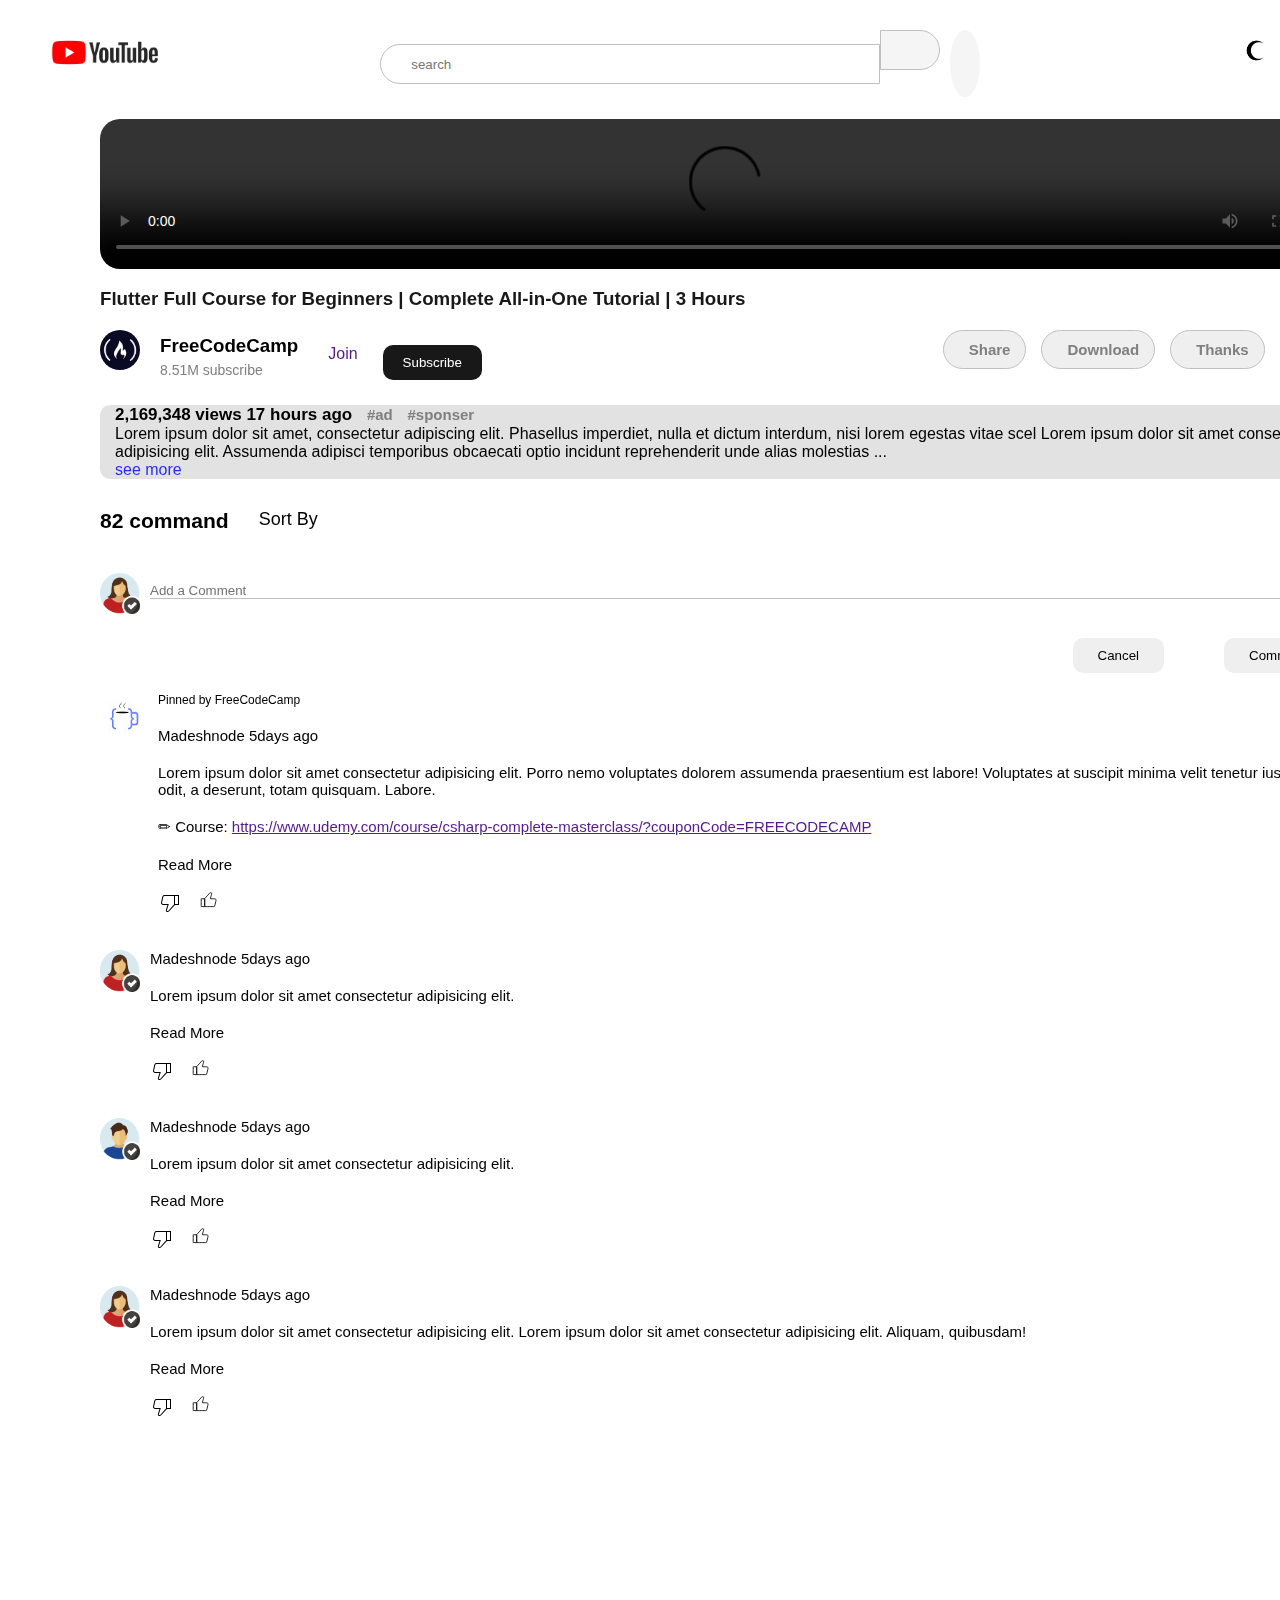
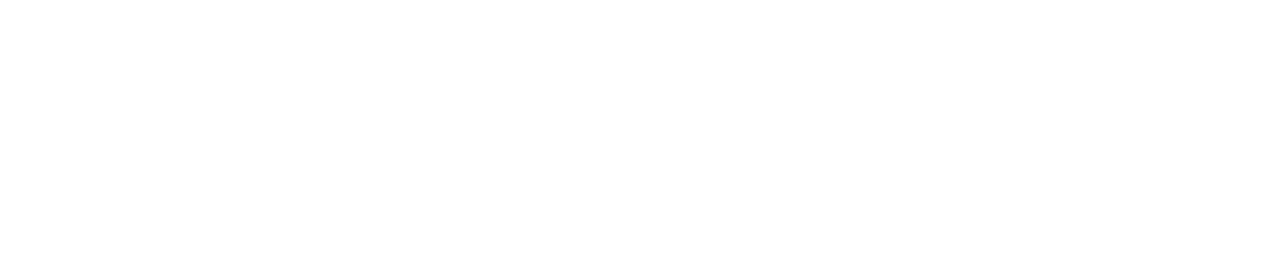
==== youtube clone/video1.html @ 5c9faa7c "first commit" ====
<!DOCTYPE html>
<html lang="en">
<head>
    <meta charset="UTF-8">
    <meta name="viewport" content="width=device-width, initial-scale=1.0">
    <title>Flutter full course</title>
    <link rel="icon" href="/youtube clone/youtube img/youtube icon.jpg">
    <link rel="stylesheet" href="video.css">
    <link
    rel="stylesheet"
    href="https://cdnjs.cloudflare.com/ajax/libs/font-awesome/6.1.2/css/all.min.css"
    integrity="sha512-1sCRPdkRXhBV2PBLUdRb4tMg1w2YPf37qatUFeS7zlBy7jJI8Lf4VHwWfZZfpXtYSLy85pkm9GaYVYMfw5BC1A=="
    crossorigin="anonymous"
    referrerpolicy="no-referrer"/>
</head>
<body>
    <header>
        <nav>
            <div class="navbar">
                <div class="navbar-logo">
                    <i class="fa-solid fa-bars fa-xl" id="tabBar"></i>
                    <div class="youtube-img">
                      <a href="/youtube clone/home.html"><img src="/img/mainimg0.jpg" alt="" title="YouTube Home" id="logo"></a>  
                    </div>
                </div>
                <div class="header-input">
                    <form action="">
                        <input type="text" placeholder="search">
                        <span class="input-btn"><button type="submit"><i class="fa-solid fa-magnifying-glass fa-lg"></i></button></span>
                        <span class="voice-record"><i class="fa-solid fa-microphone fa-lg"></i></span>
                    </form>
                </div>
                <div class="header-icon">
                   <a href=""><i class="fa-solid fa-video fa-xl"></i></a> 
                   <a href=""><i class="fa-sharp fa-regular fa-bell fa-xl"></i></a> 
                   <img src="/img/moonlogo.jpg" alt="" id="icon"> 
                </div>
            </div>
        </nav>
    </header>
    <aside>
        <div class="sidebar" id="sidebar">
            <div class="sidebar-menu">
                <div class="first-box">
                    <ul>
                        <li>
                            <a href="">
                                <i class="fa-solid fa-house fa-lg"></i> 
                                <span class="span">Home</span>
                            </a>
                        </li>
                        <li>
                            <a href="">
                                <i class="fa-solid fa-clapperboard fa-lg"></i>
                                <span class="span">Shorts</span>
                            </a>
                        </li>
                        <li>
                            <a href="">
                                <i class="fa-solid fa-clipboard-user fa-lg"></i>
                                <span class="span">subscription</span>
                            </a>
                        </li>
                    </ul>
                </div>
                <hr>
                <div class="second-box">
                    <div class="second-title">
                        <h3>you</h3>
                    </div>
                    <ul>
                        <li>
                            <a href="">
                                <i class="fa-solid fa-clock-rotate-left fa-lg"></i> 
                                <span class="span">History</span>
                            </a>
                        </li>
                        <li>
                            <a href="">
                                <i class="fa-regular fa-clock fa-lg"></i>
                                <span class="span">Watch Later</span>
                            </a>
                        </li>
                        <li>
                            <a href="">
                                <i class="fa-regular fa-thumbs-up fa-lg"></i>
                                <span class="span">Liked Video</span>
                            </a>
                        </li>
                        <li>
                            <a href="">
                                <i class="fa-solid fa-bars-staggered fa-lg"></i>
                                <span class="span">jackie Chan...</span>
                            </a>
                        </li>
                    </ul>
                </div>
                <hr>
                <div class="second-box1">
                    <h3>subscription</h3>
                    <ul>
                        <li>
                            <a href="/youtube clone/video1.html">
                               <img src="/youtubeprofieimg/sidebarimg1 (2).jpg" alt="">
                             <span class="span1">Madan Gowri</span>
                            </a>
                        </li>
                        <li>
                            <a href="/youtube clone/video1.html">
                               <img src="/youtubeprofieimg/sidebarimg10.jpg" alt="">
                                <span class="span1">Prime Video</span>
                            </a>
                        </li>
                        <li>
                            <a href="/youtube clone/video1.html">
                               <img src="/youtubeprofieimg/sidebarimg11.jpg" alt="">
                                <span class="span1">Village Cooking..</span>
                            </a>
                        </li>
                        <li>
                            <a href="/youtube clone/video1.html">
                               <img src="/youtubeprofieimg/sidebarimg5.jpg" alt="">
                                <span class="span1">FreeCodeCamp</span>
                            </a>
                        </li>
                        <li>
                            <a href="/youtube clone/video1.html">
                               <img src="/youtubeprofieimg/sidebarimg6.jpg" alt="">
                                <span class="span1">Parithbangal</span>
                            </a>
                        </li>
                        <li>
                            <a href="/youtube clone/video1.html">
                               <img src="/youtubeprofieimg/sidebarimg9.jpg" alt="">
                                <span class="span1">Behindwoods</span>
                            </a>
                        </li>
                        <li>
                            <a href="/youtube clone/video1.html">
                               <img src="/youtubeprofieimg/sidebarimg4.jpg" alt="">
                                <span class="span1">Mr Beast</span>
                            </a>
                        </li>
                       
                    </ul>
                </div>
                <div class="first-box">
                    <h3>Explore</h3>
                    <ul>
                        <li>
                            <a href="">
                                <i class="fa-solid fa-arrow-trend-up fa-lg"></i>
                                <span class="span">Trenidng</span>
                            </a>
                        </li>
                        <li>
                            <a href="">
                                <i class="fa-solid fa-bag-shopping fa-lg"></i>
                                <span class="span">Shopping</span>
                            </a>
                        </li>
                        <li>
                            <a href="">
                                <i class="fa-solid fa-music fa-lg"></i>
                                <span class="span">Music</span>
                            </a>
                        </li>
                        <li>
                            <a href="">
                                <i class="fa-solid fa-film fa-lg"></i>
                                <span class="span">Flims</span>
                            </a>
                        </li>
                        <li>
                            <a href="">
                                <i class="fa-solid fa-film fa-lg"></i>
                                <span class="span">Live Gaming</span>
                            </a>
                        </li>
                        <li>
                            <a href="">
                                <i class="fa-regular fa-newspaper fa-lg"></i>
                                <span class="span">News</span>
                            </a>
                        </li>
                        <li>
                            <a href="">
                                <i class="fa-solid fa-medal fa-lg"></i>
                                <span class="span">Sports</span>
                            </a>
                        </li>
                        <li>
                            <a href="">
                                <i class="fa-solid fa-graduation-cap fa-lg"></i>
                                <span class="span">Learing</span>
                            </a>
                        </li>
                    </ul>
                </div>
            </div>     
        </div>
    </aside>
    <main>
        <div class="video-content">
            <div class="flex-box">
                <div class="col1">
                    <div class="video">
                        <video width="1250" controls>
                           <source src="/img/video.mp4">
                        </video>
                    </div>
                    <div class="video-template">
                        <h3>Flutter Full Course for Beginners | Complete All-in-One Tutorial | 3 Hours</h3>
                    </div>
                    <div class="subcribe-col">
                        <div class="subscribe">
                            <div class="channel-logo">
                               <a href=""><img src="/youtubeprofieimg/sidebarimg5.jpg" alt=""></a> 
                            </div>
                            <div class="channel-name">
                                <h3>FreeCodeCamp</h3>
                                <p>8.51M subscribe</p>
                            </div>
                            <div class="join-btn">
                                <a href="">Join</a>
                            </div>
                            <div class="sub-btn">
                                <button>Subscribe</button>
                            </div>
                        </div>
                        <div class="other-item"> 
                            <div class="download">
                                <button>
                                    <i class="fa-solid fa-scissors fa-lg"></i>
                                    <span class="span2">Share</span>
                                </button>
                            </div>
                            <div class="download" id="hidden-btn">
                                <button >
                                    <i class="fa-solid fa-download fa-lg"></i>
                                    <span class="span2">Download</span>
                                </button>
                            </div>
                            <div class="download" id="hidden-button">
                                <button>
                                    <i class="fa-regular fa-heart fa-lg"></i>
                                    <span class="span2">Thanks</span>
                                </button>
                            </div>
                            <div class="download">
                                <button id="modal-btn">
                                    <i class="fa-solid fa-scissors fa-lg"></i>
                                    <span class="span2">Clip</span>
                                </button>
                            </div>
                            <div class="clip-modal" id="clip-modal">
                                <div class="clip-content">
                                    <div class="heading">
                                        Create a channel
                                    </div>
                                    <p>In order to create a clip, you need to create a channel.</p>
                                    <div class="choice">
                                       <a href="#" id="cancel">Cancel</a>
                                       <a href="#" id="create">Create</a>
                                    </div>
                                </div>
                            </div>
                        </div>
                    </div>
                    <div class="about-video">
                        <div class="video-about">
                            2,169,348 views  17 hours ago 
                            <span class="span2">#ad</span>
                            <span class="span2">#sponser</span>  
                        </div>
                        <p class="para-line">
                            Lorem ipsum dolor sit amet, consectetur adipiscing elit. Phasellus imperdiet, nulla et dictum interdum, nisi lorem egestas vitae scel Lorem ipsum dolor sit amet consectetur, adipisicing elit. Assumenda adipisci temporibus obcaecati optio incidunt reprehenderit unde alias molestias
                            <span id="dots">...</span> 
                            <div id="more">
                                <div class="video-course-link">
                                    <ul>
                                        <li> 💻Code (completed project) <a href="">:https://github.com/MuriungiPatrick/Bo...</a></li>
                                        <li> 💻Code (completed project) <a href="">:https://github.com/MuriungiPatrick/Bo...</a></li>
                                    </ul>
                                </div>
                                <div class="detail-course-link">
                                    <h4>⭐️ Course Contents ⭐️</h4>
                                    <ul>
                                        <li>⌨️ (0:00:00) Part 1: Intro to Website Project       </li>
                                        <li>⌨️ (0:02:13) Part 2-1: SASS Setup</li>
                                        <li>⌨️ (0:19:27) Part 2-2: Customizing Bootstrap</li>
                                        <li>⌨️ (0:35:39) Part 3: File structure</li>
                                        <li>⌨️ (0:43:32) Part 4: The Navbar Section</li>
                                        <li>⌨️ (1:13:25) Part 5: The Intro Section</li>
                                        <li>⌨️ (1:57:00) Part 7: The Companies Section</li>
                                        <li>⌨️ (0:43:32) Part 8: The Navbar Section</li>
                                        <li>⌨️ (1:13:25) Part 9: The Intro Section</li>
                                        <li>⌨️ (1:57:00) Part 10: The Companies Section</li>
                                        <li>⌨️ (1:57:00) Part 11: The Companies Section</li>
                                        <li>⌨️ (1:57:00) Part 12: The Companies Section</li>
                                    </ul>
                                </div>
                                <div class="source-link">
                                    <h4>⭐️ Resources ⭐️</h4>
                                    <ul>
                                        <li>🔗 SASS: <a href="">https://sass-lang.com/guide</a></li>
                                        <li>🔗Bootstrap 5:<a href="">https://sass-lang.com/guide</a></li>
                                        <li>🔗  Google fonts:<a href="">https://sass-lang.com/guide</a></li>
                                        <li>🔗 Fontawesome::<a href="">https://sass-lang.com/guide</a></li>
                                        <li>🔗 Tablericons:<a href="">https://sass-lang.com/guide</a></li>
                                        <li>🔗  Bootstrap icons:<a href="">https://sass-lang.com/guide</a></li>
                                        <li>🔗 Illustrations: <a href="">https://sass-lang.com/guide</a></li>
                                    </ul>
                                </div>

                                <div class="thanks-to">
                                    <h4>🎉 Thanks to our Champion and Sponsor supporters:</h4>
                                    <ul>
                                        <li>👾Madesh</li>
                                        <li>👾John</li>
                                        <li>👾Elizabath Cooper</li>
                                        <li>👾Jughead</li>
                                        <li>👾Archie Andrew</li>
                                        <li>👾Vernoica Lodge</li>
                                    </ul>
                                </div>
                            </div>
                            <a href="#" onclick="myFunction()" id="myBtn">see more</a>
                        </p>  
                        
                    </div>
                    <div class="command-box">
                        <div class="command-header">
                            <div class="command-header-box">
                                <h3>82 command</h3>
                            </div>
                            <div class="command-icon-sort">
                                <span><i class="fa-solid fa-bars-staggered fa-lg"></i> Sort By </span>
                            </div>
                        </div>
                        <div class="command-mail-box">
                            <div class="comment-mail-img">
                                <img id="comment-img-id" src="/myvideo img/images.png" alt="" >
                            </div>
                         <div class="comment-mail-input">
                            <input type="text"  placeholder="Add a Comment" id="Textfield">
                         </div>
                        </div>
                        <div class="command-commit-box">
                            <button id ="btn" type="reset" onclick="ClearTextInput()">Cancel</button>
                            <button id="btn">Commit</button>
                        </div>
                        <div class="comment-area">
                            <div class="comment-1-img">
                                <img src="/img/comment-img.jpg" alt="">
                            </div>
                            <div class="comment-1-thumnail">
                                <p>Pinned by FreeCodeCamp</p>
                                <div class="thanks-comment">
                                    <p class="comment-para"><span>Madeshnode</span> 5days ago</p>
                                    <p>Lorem ipsum dolor sit amet consectetur adipisicing elit. Porro nemo voluptates dolorem assumenda praesentium est labore! Voluptates at suscipit minima velit tenetur iusto quod, odit, a deserunt, totam quisquam. Labore.</p>
                                    <p>✏ Course: <a href="">https://www.udemy.com/course/csharp-complete-masterclass/?couponCode=FREECODECAMP</a></p>
                                    <p>Read More</p>
                                    <div class="like-box">
                                        <div class="comment-like">
                                            <img src="/img/downhand.svg" alt="">
                                        </div>
                                        <div class="comment-like1">
                                            <img class="comment-uphand-img" src="/img/uphand.svg" alt="">
                                        </div>
                                    </div> 
                                </div>
                            </div>
                        </div>
                        <div class="comment-area">
                            <div class="comment-2-img">
                                <img class="comment2img" src="/myvideo img/images.png" alt="">
                            </div>
                            <div class="comment-1-thumnail">
                                <div class="thanks-comment">
                                    <p class="comment-para"><span>Madeshnode</span> 5days ago</p>
                                    <p>Lorem ipsum dolor sit amet consectetur adipisicing elit.</p> 
                                    <p>Read More</p>
                                    <div class="like-box">
                                        <div class="comment-like">
                                            <img src="/img/downhand.svg" alt="">
                                        </div>
                                        <div class="comment-like1">
                                            <img class="comment-uphand-img" src="/img/uphand.svg" alt="">
                                        </div>
                                    </div> 
                                </div>
                            </div>
                        </div>
                        <div class="comment-area">
                            <div class="comment-3-img">
                                <img class="comment2img" src="/myvideo img/image1.png" alt="">
                            </div>
                            <div class="comment-1-thumnail">
                                <div class="thanks-comment">
                                    <p class="comment-para"><span>Madeshnode</span> 5days ago</p>
                                    <p>Lorem ipsum dolor sit amet consectetur adipisicing elit.</p> 
                                    <p>Read More</p>
                                    <div class="like-box">
                                        <div class="comment-like">
                                            <img src="/img/downhand.svg" alt="">
                                        </div>
                                        <div class="comment-like1">
                                            <img class="comment-uphand-img" src="/img/uphand.svg" alt="">
                                        </div>
                                    </div> 
                                </div>
                            </div>
                        </div>
                        <div class="comment-area">
                            <div class="comment-4-img">
                                <img class="comment2img" src="/myvideo img/images.png" alt="">
                            </div>
                            <div class="comment-1-thumnail">
                                <div class="thanks-comment">
                                    <p class="comment-para"><span>Madeshnode</span> 5days ago</p>
                                    <p>Lorem ipsum dolor sit amet consectetur adipisicing elit. Lorem ipsum dolor sit amet consectetur adipisicing elit. Aliquam, quibusdam!</p> 
                                    <p>Read More</p>
                                    <div class="like-box">
                                        <div class="comment-like">
                                            <img src="/img/downhand.svg" alt="">
                                        </div>
                                        <div class="comment-like1">
                                            <img class="comment-uphand-img" src="/img/uphand.svg" alt="">
                                        </div>
                                    </div> 
                                </div>
                            </div>
                        </div>
                    </div>
                </div>
                <div class="col2">
                    <div class="ad-video">
                        <a href="">
                            <div class="ad-img">
                                <img src="/img/ad-img.jpg" alt="">
                            </div> 
                            <div class="ad-details">
                                <img src="/img/flogo.jpg" alt="">
                                <div class="title">
                                    <h4>Game Maker</h4>
                                    <p><span>Sponsered</span>.register.sandbox</p>
                                </div>
                                <div class="download-btn">
                                    <button>Download</button>
                                </div>
                            </div>     
                        </a>     
                            
                    </div>
                    <div class="next-video">
                        <div class="video1">
                            <a href="">
                                <div class="video-flex">
                                    <div class="flex-img">
                                        <img src="/img/mainimg1.jpg" alt="">
                                    </div>
                                    <div class="flex-template">
                                        <p>MERN STACK FULL Tutorial
                                            for Beginner | complete all in one..
                                        </p> 
                                        <h5>Dave Gray</h5>
                                        <span class="author-view">492k Views</span>
                                            <span class="channel-video" >. 2 years Ago</span>
                                    </div>
                                </div>
                            </a>
                        </div>
                    </div>
                </div>
            </div>
        </div>
    </main>
    <script src="video.js"></script>
    <script src="home.js"></script>
</body>
</html>
---- youtube clone/video.css ----
*{
    padding: 0;
    margin: 0;
    box-sizing: border-box;
}
:root{
    --primary-color:#fff;
    --secondry-color:hwb(0 0% 100% / 0.906);
}
.dark-mode{
    --primary-color:#000000;
    --secondry-color:#fff;
} 
header,body{
    position: sticky;
    top:0;
}
body{
    background-color: var(--primary-color);
    font-family: Roboto, Arial, sans-serif;
    height: 200vh;
}

::-webkit-scrollbar {
    width: 20px;
    background: #fff;
  }

  
  ::-webkit-scrollbar-thumb {
    background-color: #c0c0c0;
    border-radius: 20px;
    border: 6px solid transparent;
    background-clip: content-box;
  }
  
  ::-webkit-scrollbar-thumb:hover {
    background-color: #a8bbbb;
  }

.navbar{
    display: flex;
    justify-content: space-between;
    align-items: center;
    padding-top: 15px;
    width:100%;
    background-color: var(--primary-color);
    
    
}
.navbar-logo{
    display: flex;
}
.navbar-logo i{
    padding: 25px 15px;
    color:var(--secondry-color);
}
.youtube-img img{
    width:100%;
    max-width:130px;
    margin: 5px 0 0 10px;
}
.header-input{
    margin-top: 10px;
}
.header-input input{
    width:500px;
    height:40px;
    border-top-left-radius: 20px;
    border-bottom-left-radius: 20px;
    border: 1px solid #c0c0c0;
    padding-left: 30px;
    background-color: var(--primary-color);
}
#tabBar{
    cursor: pointer;
}
.input-btn button{
    width:60px;
    height:40px;
    overflow: hidden;
    margin-left:-5px;
    border-top-right-radius: 20px;
    border-bottom-right-radius: 20px;
    border: 1px solid #c0c0c0;
    background-color: rgba(191, 191, 191, 0.151);
    color:var(--secondry-color)
}
.voice-record i{
    border:1p px solid #c0c0c0;
    padding: 25px 15px;
    background-color: rgba(191, 191, 191, 0.151);
    border-radius: 50%;
    margin-left: 10px;
    color:var(--secondry-color);
}
.header-icon i{
    color:var(--secondry-color);
    margin-right: 20px;
    
}
.header-icon img{
    width:50px;
    height:25px;
    object-fit: contain;
    cursor: pointer;
}
.header-img{
    width:30px;
    border-radius: 50%;
}

.sidebar{
    padding: 0;
    margin-top:0;
    width:250px;
    height:100%;
    position: fixed;
    background-color: var(--primary-color);
    display: none;
    
}
/* .background-blur{
    position: fixed;
    width:100%;
    height:100%;
    z-index: 2;
    background-color: #767676;
} */
.sidebar-toogle{
    display: block;
    z-index: 2;
}

.sidebar:hover{
    overflow-y: scroll;
}

.first-box li:hover{
    background-color: #c0c0c0;
    width:80%;
}
     
.sidebar-menu ul{
    list-style-type: none;
    line-height: 50px;
}
.sidebar-menu{
    padding-left: 25px;
} 
hr{
    width:90%;
    margin-top: 20px;
}
.span{
    padding-left: 30px;
    font-size: 18px;
}
.second-box li:hover{
    background-color: rgba(192, 192, 192, 0.809);
    border-radius: 5px;
    width:90%;
}
.subcription-box{
    margin-top: 20px;
}
#sideimg{
    width:15%;
    height:30%;
    border-radius: 50%;
}
.span1{
   padding-left: 20px;
}
.second-box1  li{
    list-style-type: none;
    line-height: 40px;
}
.second-box1 ul{
    margin-top: 20px;
}
.second-box1 a{
    text-decoration: none;
    color:#000
}
.second-box1 img{
    width:30px;
    border-radius: 50%;
}
.span1{
    font-size: 14px;
    padding-left: 30px;
    padding-top: -40px;
}
.video-content{
    max-width:100%;
    height: min-content;
    margin:30px 100px;
}
.flex-box{
    display: flex;
}
.video video{
    max-width:100%;
    height:auto;
    border-radius: 20px;
}
.video-template h3{
    padding-top: 15px;
    font-family: sans-serif;
    color: var(--secondry-color);
}
.subcribe-col{
    display: flex;
    justify-content: space-between;
    padding-top: 20px;
}
.subscribe{
    display: flex;
}
.channel-logo img{
    width:40px;
    border-radius: 50%;
}
.channel-name{
    padding:5px 20px;
}
.channel-name p{
    font-family: sans-serif;
    font-size: 14px;
    padding-top: 5px;
    color: gray;
}
.join-btn{
    margin-top: 15px;
}
.join-btn a{
    border:1px soid #000;
    padding: 10px;
    text-decoration: none;
}
.sub-btn button{
    margin: 15px ;
    padding: 10px 20px;
    background-color: var(--secondry-color);
    color:var(--primary-color);
    border-radius: 10px;
    border: none;
    cursor: pointer;
}
.other-item{
    display: flex;
}
.download button{
    padding: 10px 15px;
    border-radius: 20px;
    border: 1px solid #c0c0c0;
    cursor: pointer;
    margin-left: 15px;
}
.span2{
    padding-left: 10px;
    font-size: 15px;
    font-weight: 600;
}
.download button:hover{
    background-color: rgba(128, 128, 128, 0.297);
}
.clip-modal{
    display: none;
    position: fixed;
    bottom: 0px;
    right: 0px;
    width: 100%;
    height: 100%;
    background-color: rgba(0, 0, 0, 0.7);;
}
.clip-content{
    position: relative;
    background-color: #fff;
    width:23%;
    height:150px;
    top:50%;
    left:50%;
    transform: translate(-50%,-50%);
    z-index: 1;
    border-radius: 10px;
    padding: 20px 30px;
    font-family: sans-serif;
}
.choice {
    float: right;
    padding-top: 30px;
}
.choice a{
    padding-left: 25px;
    text-decoration: none;
}
#cancel{
    color:#000;
}
#create{
    color:blue;
    font-weight: 500;
}
#cancel :hover{
    background-color:rgba(128, 128, 128, 0.294);
    padding: 15px;
    border-radius: 15px;
}
.heading{
    font-size: 17px;
    font-weight: 600;
}
.clip-modal p{
    font-size: 14px;
    padding-top: 20px;
}
/* decscription*/
.about-video{
    width:100%;
    background-color: rgba(128, 128, 128, 0.23);
    border-radius: 10px;
    margin-top: 10px;
    cursor: pointer;
    padding-left: 15px;
}
.about-video a{
    color:rgba(0, 0, 255, 0.828);
    text-decoration: none;
}

.video-about{
    font-weight: 600;
    font-family: sans-serif;
}
.span2{
    color:gray
}
.video-about{
    font-size: 17px;
}
.video-about a{
    color:blue
}
.span3 a{
    color:#000;
    font-family: sans-serif;
    font-weight: 600;
}
#more{
    display: none;
    overflow: hidden;
}

.video-course-link{
    padding-top: 30px;
    padding-left: 10px;
    line-height: 20px;
}
.video-course-link i{
    padding-right: 10px;
}
  
.detail-course-link{
    padding-top: 20px;
    font-family: sans-serif;
    font-size: 14px;
}
.detail-course-link ul{
    padding-top: 15px;
}
.source-link{
    padding-top: 20px;
    font-family: sans-serif;
    font-size: 14px;
}
.source-link li{
    padding-top: 5px;
}
.thanks-to{
    padding-top: 20px;
}

.command-box{
    width:100%;
    height:20%;
}
.command-header{
    display: flex;
    padding-top: 30px;
    font-size: 18px;
}
.command-icon-sort span{
    margin-left: 30px;
}
.command-mail-box{
    display: flex;
    margin-top: 40px;
}
.comment-mail-img img{
    width:40px;
}
.comment-mail-input input{
    border: 0;
    outline:none;
    border-bottom: 1px solid #c0c0c0;
    width:1200px;
    margin-left: 10px;
    transition:  0.2s ease;
    padding-top: 10px;
    
}
.command-mail-box input:focus{
    border-bottom: 1px solid #000;
}
.command-commit-box{
    display: flex;
    justify-content: flex-end;
}

.command-commit-box button{
   margin: 20px 30px;
   padding: 10px 25px;
   border-radius: 10px;
   border: none;
   cursor: pointer;
   transition: 0.2s ease-in;
}
.comment-area{
    display: flex;
}
.comment-1-thumnail{
    padding-left: 10px;
    font-size: 12px;
}
.thanks-comment p{
    padding-top: 20px;
    font-size: 15px;
    color:#000;
}
.comment2img{
    width: 40px;
    margin-top: 20px;
}

.like-box{
    display: flex;
}
.comment-like{
    padding-top: 18px;
}
.comment-uphand-img{
    width:20%;
}
#btn:focus{
    background-color: #000;
    color:#fff;
    
}

.next-video{
    padding-left: 40px  ;
}
.ad-video{
    max-width:90%;
    height:140px;
    border: 1px solid #c0c0c0;
    border-radius: 10px;
    margin-left: 30px;
}
.ad-img{
    width:100%;;

}
.ad-img img{
    width:100%;
    height:60px;
    object-fit: cover;
    background-size: cover;
    background-position: center;
    border-top-right-radius:5px;
    border-top-left-radius: 5px;
}
.ad-details{
    display: flex;
    justify-content: space-around;
    margin: 10px;
}
.ad-details img{
    width:50px;
    
}
.ad-video a{
    text-decoration: none;
    color: #000;
}
.download-btn button{
    padding:8px 10px;
    border-radius: 20px;
    background-color: #0000ff;
    color:#fff;
    font-weight: 600;
    border:1px solid #0000ff;
}
.video1{
    width:400px;
    height: auto;
    padding-top: 20px;
    user-select: none;
}
.video-flex{
    display: grid;
    grid-template-columns: 1fr 1fr;
    column-gap: 10px;
}
.video1 img{
    width:100%;
    object-fit: cover;
    border-radius: 10px;
}
.next-video a{
    text-decoration: none;
    color:#000;
    font-family: sans-serif;
    font-weight: 600;
}
.flex-template p{
    color:var(--secondry-color)
}
.flex-template h5{
    color:gray;
    font-size: 12px;
    padding-top: 5px;
}
.author-view{
    color:gray;
    font-size: 13px;
}
.channel-video{
    padding-left: 10px;
    font-size: 13px;
    color:gray;
}

@media screen and (min-width:320px) and (max-width:480px) {


    header,body{
        width:100%;
        height:100%;
        position: sticky;
        top:0;
    }

    
    
    .navbar{
        height:70px; 
        display: flex;
        justify-content: space-evenly;
    }
    .flex-box{
        display: flex;
        flex-direction:column;
        width:100%;
    }

    .header-input input{
        width:15em;
        height:20px;
    }
    .input-btn button{
        width:30px;
        height:20px;
    }
    .youtube-img img{
        width:45px;
        height:auto;
        margin: 15px 20px 0 -10px;
    }
    .header-icon i{
        font-size: 10px;
        margin-right:5px;
        
    }
    .voice-record i{
        font-size: 10px;
        padding: 10px;
    }
    .header-icon img{
        width:20px;
    }
    .navbar-logo i{
       
        font-size: 15px;
    }

    .video video{
        width:50em;
        height:auto;
        border-radius:5px;
    }

    .channel-logo img{
        width:20px;
        margin-top: 5px;
    }
    .channel-name{
        padding: 5px;
    }
    .channel-name h3{
        font-size: 10px;
    }
    .channel-name p{
        font-size: 10px;
    }
    .download button {
        padding: 5px;
        font-size: 5px;
    }
    #hidden-btn{
        display: none;
    }
    #hidden-button{
        display: none;
    }

    .ad-video{
        display: none;
    }

    .video-content{
        margin:30px;
    }
    
    .join-btn a{
        padding:5px;
        font-size: 10px;
    }
    .sub-btn button{
        margin: 5px ;
        padding: 10px;
        font-size: 7px;
    }
    .video-about{
        font-size: 10px;
    }
    .para-line{
        font-size: 9px;
    }
    .comment-mail-input input{
        max-width:380px;
        
    }
    .comment-area{
        display:none;
    }
    .video1{
        width:100%;
        margin-left: -30px;
    }
    .video-flex{
        display: grid;
        grid-template-columns: 1fr;
    }
    
    
}

@media screen and  (min-width:481px) and (max-width:768px){

    header,body{
        
        position: sticky;
        top:0;
    }

    body{
        width:100em;
        height:100%;
        border: 1px solid #000;
       
    }

    .navbar{
        height:80px; 
        display: flex;
        justify-content: space-evenly;
    }
    .flex-box{
        display: flex;
        flex-direction:column;
        width:100%;
    }
    .flex-template p {
        font-size: 30px;
    }
    .video video{
        width:100em;
    }

    .video1{
        width:100%;
        margin-left: -30px;
    }

    .flex-img{
        width:50%;
    }
    
    
    .video-template h3{
        font-size: 40px;
    }


    .video-flex{
        display: grid;
        grid-template-rows: 1fr;
        border: 1px solid #000;

    }
    
    .ad-video{
        display: none;
    }
    .author-view,.channel-video{
        font-size: 20px;
    }
    .comment-mail-input input{
        width:100em;
        
    }

}
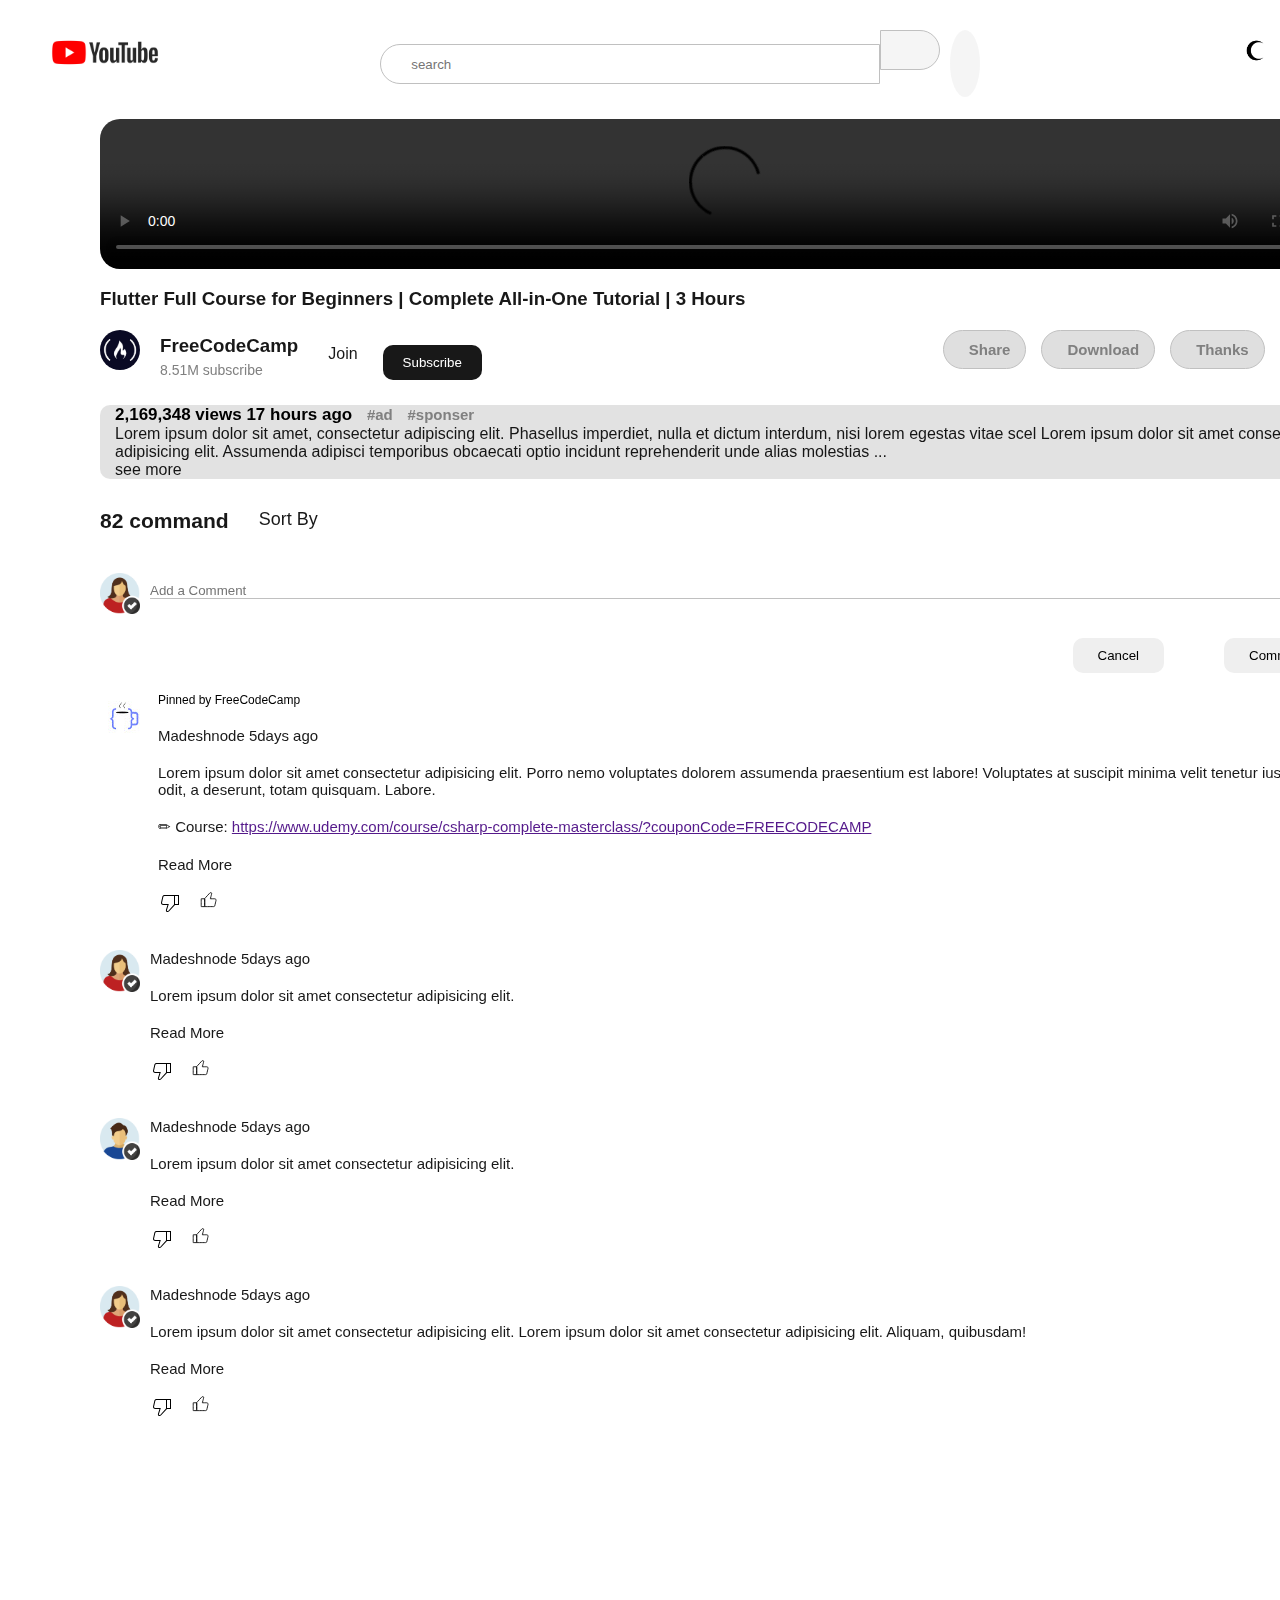
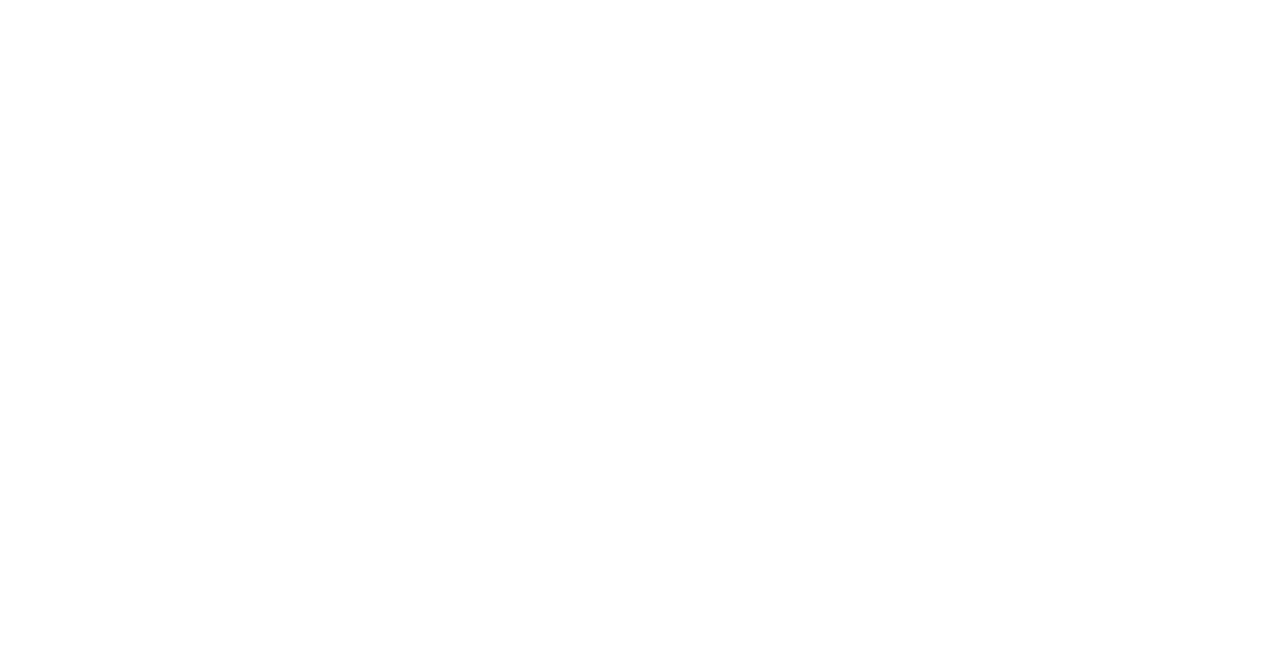
==== commit c25c8e5a: "fix : saved" ====
--- a/youtube clone/video1.html
+++ b/youtube clone/video1.html
@@ -4,7 +4,7 @@
     <meta charset="UTF-8">
     <meta name="viewport" content="width=device-width, initial-scale=1.0">
     <title>Flutter full course</title>
-    <link rel="icon" href="/youtube clone/youtube img/youtube icon.jpg">
+    <link rel="icon" href="/img/youtubeFavicon.png">
     <link rel="stylesheet" href="video.css">
     <link
     rel="stylesheet"
@@ -215,7 +215,7 @@
                     <div class="subcribe-col">
                         <div class="subscribe">
                             <div class="channel-logo">
-                               <a href=""><img src="/youtubeprofieimg/sidebarimg5.jpg" alt=""></a> 
+                               <a href="/myvideo/myvideo.html"><img src="/youtubeprofieimg/sidebarimg5.jpg" alt=""></a> 
                             </div>
                             <div class="channel-name">
                                 <h3>FreeCodeCamp</h3>
--- a/youtube clone/video.css
+++ b/youtube clone/video.css
@@ -6,10 +6,20 @@
 :root{
     --primary-color:#fff;
     --secondry-color:hwb(0 0% 100% / 0.906);
+    --description-color:#c0c0c081;
+    --description1-btn-color:#000;
+    --description-btn-name-color:#808080;
+    --clr-grey-9 : #b8b8b8;
+    
+    
 }
 .dark-mode{
     --primary-color:#000000;
     --secondry-color:#fff;
+    --description-color:rgba(128, 128, 128, 0.23);
+    --description1-btn-color:#fff;
+    --description-btn-name-color:#fff;
+    --clr-grey-9 :#c0c0c034;
 } 
 header,body{
     position: sticky;
@@ -23,10 +33,8 @@
 
 ::-webkit-scrollbar {
     width: 20px;
-    background: #fff;
+   
   }
-
-  
   ::-webkit-scrollbar-thumb {
     background-color: #c0c0c0;
     border-radius: 20px;
@@ -137,9 +145,15 @@
 }
 
 .first-box li:hover{
-    background-color: #c0c0c0;
-    width:80%;
-}
+   background-color: var(--clr-grey-9 );
+    width:90%;
+    border-radius: 10px;
+}
+.first-box a{
+    text-decoration: none;
+    color:var(--secondry-color)
+}
+ 
      
 .sidebar-menu ul{
     list-style-type: none;
@@ -155,11 +169,16 @@
 .span{
     padding-left: 30px;
     font-size: 18px;
+    color:var(--secondry-color)
 }
 .second-box li:hover{
-    background-color: rgba(192, 192, 192, 0.809);
+    background-color: var(--clr-grey-9 );
     border-radius: 5px;
     width:90%;
+}
+.second-box a{
+    text-decoration: none;
+    color:var(--secondry-color)
 }
 .subcription-box{
     margin-top: 20px;
@@ -176,12 +195,17 @@
     list-style-type: none;
     line-height: 40px;
 }
+.second-box1 li :hover{
+    width:90%;
+    background-color: var(--clr-grey-9 );
+    border-radius: 5px;
+}
 .second-box1 ul{
     margin-top: 20px;
 }
 .second-box1 a{
     text-decoration: none;
-    color:#000
+    color:var(--secondry-color);
 }
 .second-box1 img{
     width:30px;
@@ -224,6 +248,7 @@
 }
 .channel-name{
     padding:5px 20px;
+    color:var(--secondry-color)
 }
 .channel-name p{
     font-family: sans-serif;
@@ -238,6 +263,7 @@
     border:1px soid #000;
     padding: 10px;
     text-decoration: none;
+    color:var(--secondry-color)
 }
 .sub-btn button{
     margin: 15px ;
@@ -257,11 +283,19 @@
     border: 1px solid #c0c0c0;
     cursor: pointer;
     margin-left: 15px;
+    background-color:var(--description-color) ;
+    color:var(--description1-btn-color);
+    
+}
+#myBtn{
+    color:var(--secondry-color)
 }
 .span2{
     padding-left: 10px;
     font-size: 15px;
     font-weight: 600;
+   
+    
 }
 .download button:hover{
     background-color: rgba(128, 128, 128, 0.297);
@@ -335,7 +369,11 @@
     font-family: sans-serif;
 }
 .span2{
-    color:gray
+    color:var(--description-btn-name-color);
+}
+
+.para-line{
+    color: var(--secondry-color);
 }
 .video-about{
     font-size: 17px;
@@ -357,6 +395,7 @@
     padding-top: 30px;
     padding-left: 10px;
     line-height: 20px;
+    color:var(--secondry-color)
 }
 .video-course-link i{
     padding-right: 10px;
@@ -366,9 +405,11 @@
     padding-top: 20px;
     font-family: sans-serif;
     font-size: 14px;
+
 }
 .detail-course-link ul{
     padding-top: 15px;
+    color:var(--secondry-color)
 }
 .source-link{
     padding-top: 20px;
@@ -377,9 +418,12 @@
 }
 .source-link li{
     padding-top: 5px;
+    color: var(--secondry-color);
 }
 .thanks-to{
     padding-top: 20px;
+    color:var(--secondry-color);
+    padding-bottom: 20px;
 }
 
 .command-box{
@@ -391,8 +435,12 @@
     padding-top: 30px;
     font-size: 18px;
 }
+.command-header-box{
+    color:var(--secondry-color)
+}
 .command-icon-sort span{
     margin-left: 30px;
+    color:var(--secondry-color);
 }
 .command-mail-box{
     display: flex;
@@ -409,6 +457,7 @@
     margin-left: 10px;
     transition:  0.2s ease;
     padding-top: 10px;
+    background-color: var(--primary-color);
     
 }
 .command-mail-box input:focus{
@@ -437,7 +486,7 @@
 .thanks-comment p{
     padding-top: 20px;
     font-size: 15px;
-    color:#000;
+    color:var(--secondry-color);
 }
 .comment2img{
     width: 40px;
